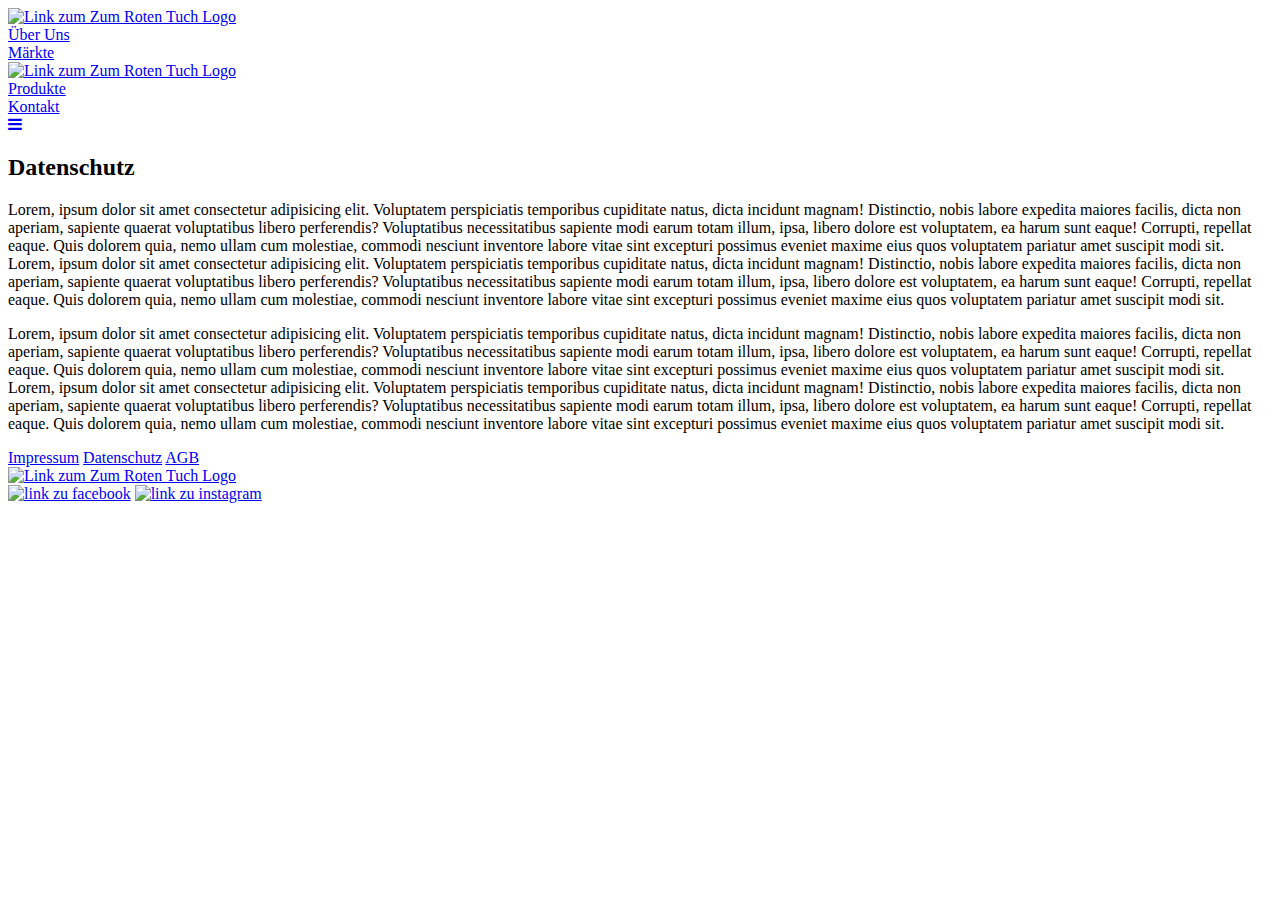
==== Datenschutz.html @ be4b6ef4 "add Datenschutz." ====
<!DOCTYPE html>
<html lang="en">

<head>
  <meta charset="UTF-8">
  <meta name="viewport" content="width=device-width, initial-scale=1.0">
  <title>Datenschutz</title>
  <link rel="stylesheet" href="css/style.css">
</head>

<body>

<!-- nav =============================================== -->
 <!-- Load an icon library to show a hamburger menu (bars) on small screens -->
 <link rel="stylesheet" href="https://cdnjs.cloudflare.com/ajax/libs/font-awesome/4.7.0/css/font-awesome.min.css">

 <!-- Top Navigation Menu -->
 <div class="topnav">
   <a href="index.html" class="active"><img class="imgnav" src="img/zrtLogo.png" alt="Link zum Zum Roten Tuch Logo" title="Zum Roten Tuch Logo"></a>
   <!-- Navigation links (hidden by default) -->
   <div id="myLinks" class="myLink">
     <div class="navBox1"><a alt="Link zur Über Uns Seite" title="Über Uns" href="ueberUns.html">Über Uns</a></div>
     <div class="navBox2"><a alt="Link zur Märkte Seite" title="Märkte" href="Maerkte.html">Märkte</a></div>
     <div class="navBox3"><a href="index.html"><img src="img/zrtLogo.png" alt="Link zum Zum Roten Tuch Logo" title="Zum Roten Tuch Logo"></a></div>
     <div class="navBox4"><a alt="Link zur Produkte Seite" title="Produkte" href="Produkte.html">Produkte</a></div>
     <div class="navBox5"><a alt="Link zur Kontakt Seite" title="Kontakt" href="Kontakt.html">Kontakt</a></div>
   </div>
   <!-- "Hamburger menu" / "Bar icon" to toggle the navigation links -->
   <a href="javascript:void(0);" class="icon" onclick="myFunction()">
     <i class="fa fa-bars"></i>
   </a>
 </div> 
<!-- nav =============================================== -->



  <main>

    <section>
      <!-- container__Datenschutz_Impressum =============================================== -->
      <div class="container__Datenschutz_Impressum">
        <div class="box1__Datenschutz_Impressum">
          <h2>Datenschutz</h2>
          <p>Lorem, ipsum dolor sit amet consectetur adipisicing elit. Voluptatem perspiciatis temporibus cupiditate
            natus, dicta incidunt magnam! Distinctio, nobis labore expedita maiores facilis, dicta non aperiam, sapiente
            quaerat voluptatibus libero perferendis? Voluptatibus necessitatibus sapiente modi earum totam illum, ipsa,
            libero dolore est voluptatem, ea harum sunt eaque! Corrupti, repellat eaque. Quis dolorem quia, nemo ullam
            cum molestiae, commodi nesciunt inventore labore vitae sint excepturi possimus eveniet maxime eius quos
            voluptatem pariatur amet suscipit modi sit.
            Lorem, ipsum dolor sit amet consectetur adipisicing elit. Voluptatem perspiciatis temporibus cupiditate
            natus, dicta incidunt magnam! Distinctio, nobis labore expedita maiores facilis, dicta non aperiam, sapiente
            quaerat voluptatibus libero perferendis? Voluptatibus necessitatibus sapiente modi earum totam illum, ipsa,
            libero dolore est voluptatem, ea harum sunt eaque! Corrupti, repellat eaque. Quis dolorem quia, nemo ullam
            cum molestiae, commodi nesciunt inventore labore vitae sint excepturi possimus eveniet maxime eius quos
            voluptatem pariatur amet suscipit modi sit.
          </p>
        </div>
        <div class="box2__Datenschutz_Impressum">
          <p>Lorem, ipsum dolor sit amet consectetur adipisicing elit. Voluptatem perspiciatis temporibus cupiditate
            natus, dicta incidunt magnam! Distinctio, nobis labore expedita maiores facilis, dicta non aperiam, sapiente
            quaerat voluptatibus libero perferendis? Voluptatibus necessitatibus sapiente modi earum totam illum, ipsa,
            libero dolore est voluptatem, ea harum sunt eaque! Corrupti, repellat eaque. Quis dolorem quia, nemo ullam
            cum molestiae, commodi nesciunt inventore labore vitae sint excepturi possimus eveniet maxime eius quos
            voluptatem pariatur amet suscipit modi sit.
            Lorem, ipsum dolor sit amet consectetur adipisicing elit. Voluptatem perspiciatis temporibus cupiditate
            natus, dicta incidunt magnam! Distinctio, nobis labore expedita maiores facilis, dicta non aperiam, sapiente
            quaerat voluptatibus libero perferendis? Voluptatibus necessitatibus sapiente modi earum totam illum, ipsa,
            libero dolore est voluptatem, ea harum sunt eaque! Corrupti, repellat eaque. Quis dolorem quia, nemo ullam
            cum molestiae, commodi nesciunt inventore labore vitae sint excepturi possimus eveniet maxime eius quos
            voluptatem pariatur amet suscipit modi sit.
          </p>
        </div>
      </div>
      <!-- container__Datenschutz_Impressum =============================================== -->
    </section>

  </main>


<!-- footer__typ1 =============================================== -->
<div class="footerTop"></div>
<footer>
        <div class="footer_container">
            <div class="footer__box1">
                <a href="Impressum.html" alt="link zum Impressum" title="Impressum">Impressum</a>
                <a href="Datenschutz.html" alt="link zum Datenschutz" title="Datenschutz">Datenschutz</a>
                <a href="#" alt="link zur PDF der AGB" title="AGB">AGB</a>
            </div>
            <div class="footer__box2">
                <a href="index.html"><img src="img/zrtLogo.png" alt="Link zum Zum Roten Tuch Logo" title="Zum Roten Tuch Logo"></a>
            </div>
            <div class="footer__box3">
                <a href="https://www.facebook.com/zumrotentuch/"><img src="img/Facebook_Logo.png" alt="link zu facebook" title="facebook_logo"></a>
                <a href="https://www.instagram.com/rotes.tuch/"><img src="img/Instagram_Logo.png" alt="link zu instagram" title="instagram_logo"></a>
            </div>
        </div>
</footer>
<!-- footer__typ1 =============================================== -->
  

<script>/* Toggle between showing and hiding the navigation menu links when the user clicks on the hamburger menu / bar icon */
  function myFunction() {
  var x = document.getElementById("myLinks");
  x.classList.toggle("show");
}
  </script>
</body>

</html>
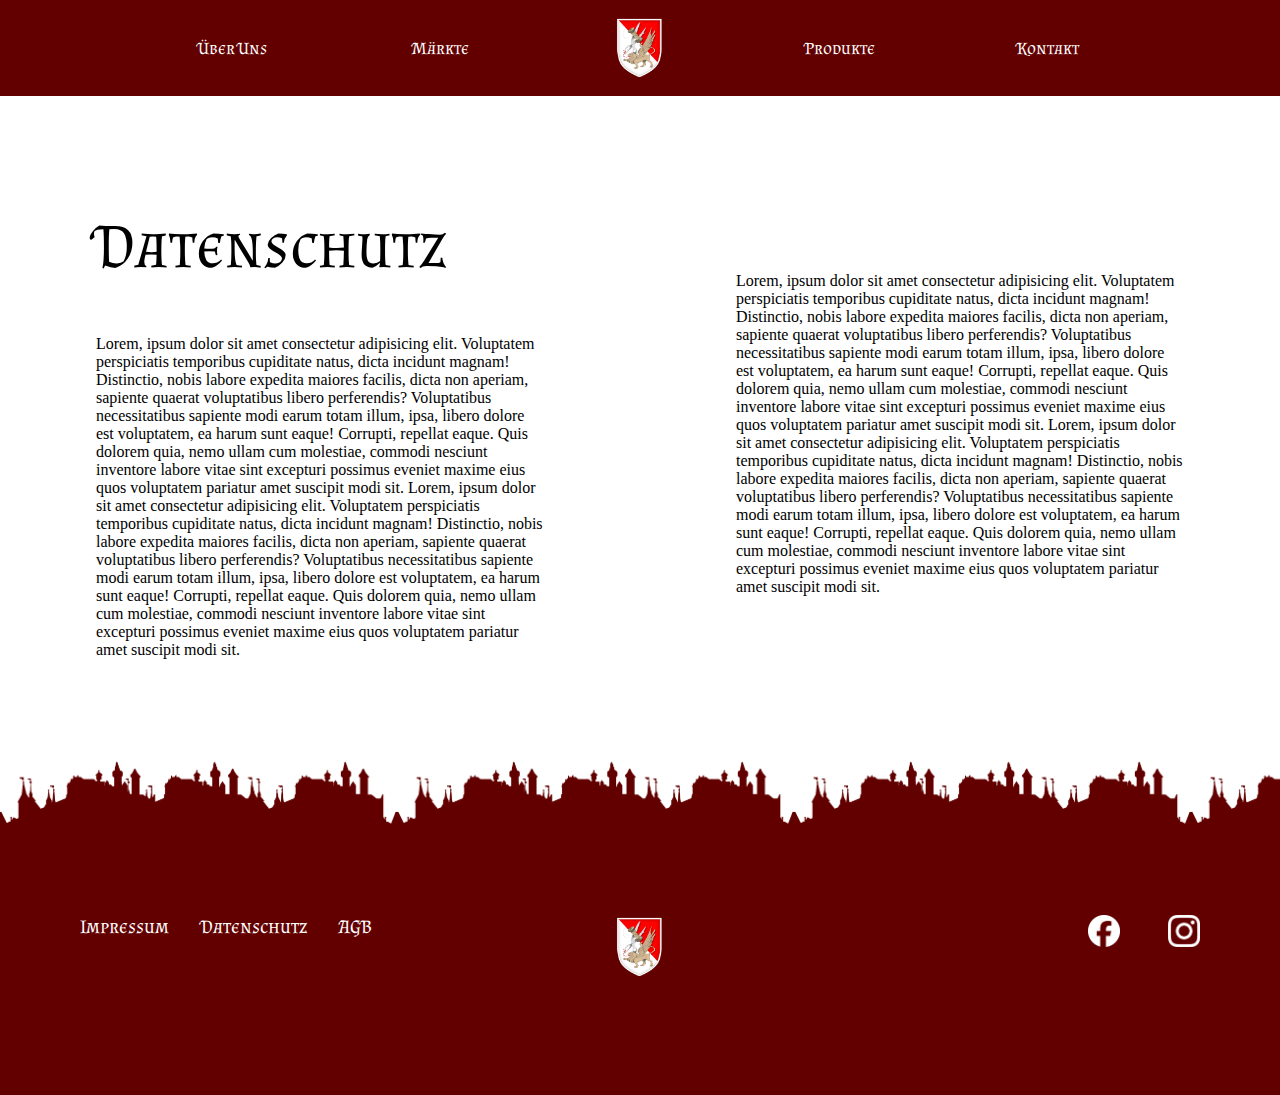
==== commit 34bba1f3: "updatet datenschutz." ====
--- a/Datenschutz.html
+++ b/Datenschutz.html
@@ -5,6 +5,7 @@
   <meta charset="UTF-8">
   <meta name="viewport" content="width=device-width, initial-scale=1.0">
   <title>Datenschutz</title>
+  <link rel="icon" type="image/x-icon" href="/img/favicon.png">
   <link rel="stylesheet" href="css/style.css">
 </head>
 
--- a/css/style.css
+++ b/css/style.css
@@ -0,0 +1,12 @@
+/* ===============================================
+
+style.css
+zentrales Stylesheet zum Importieren der module
+wird in den HTML-dateien per <link> eingebunden
+
+=============================================== */
+
+@import url(basis.css);
+@import url(seitenLayout.css);
+@import url(navigation.css);
+@import url(content.css);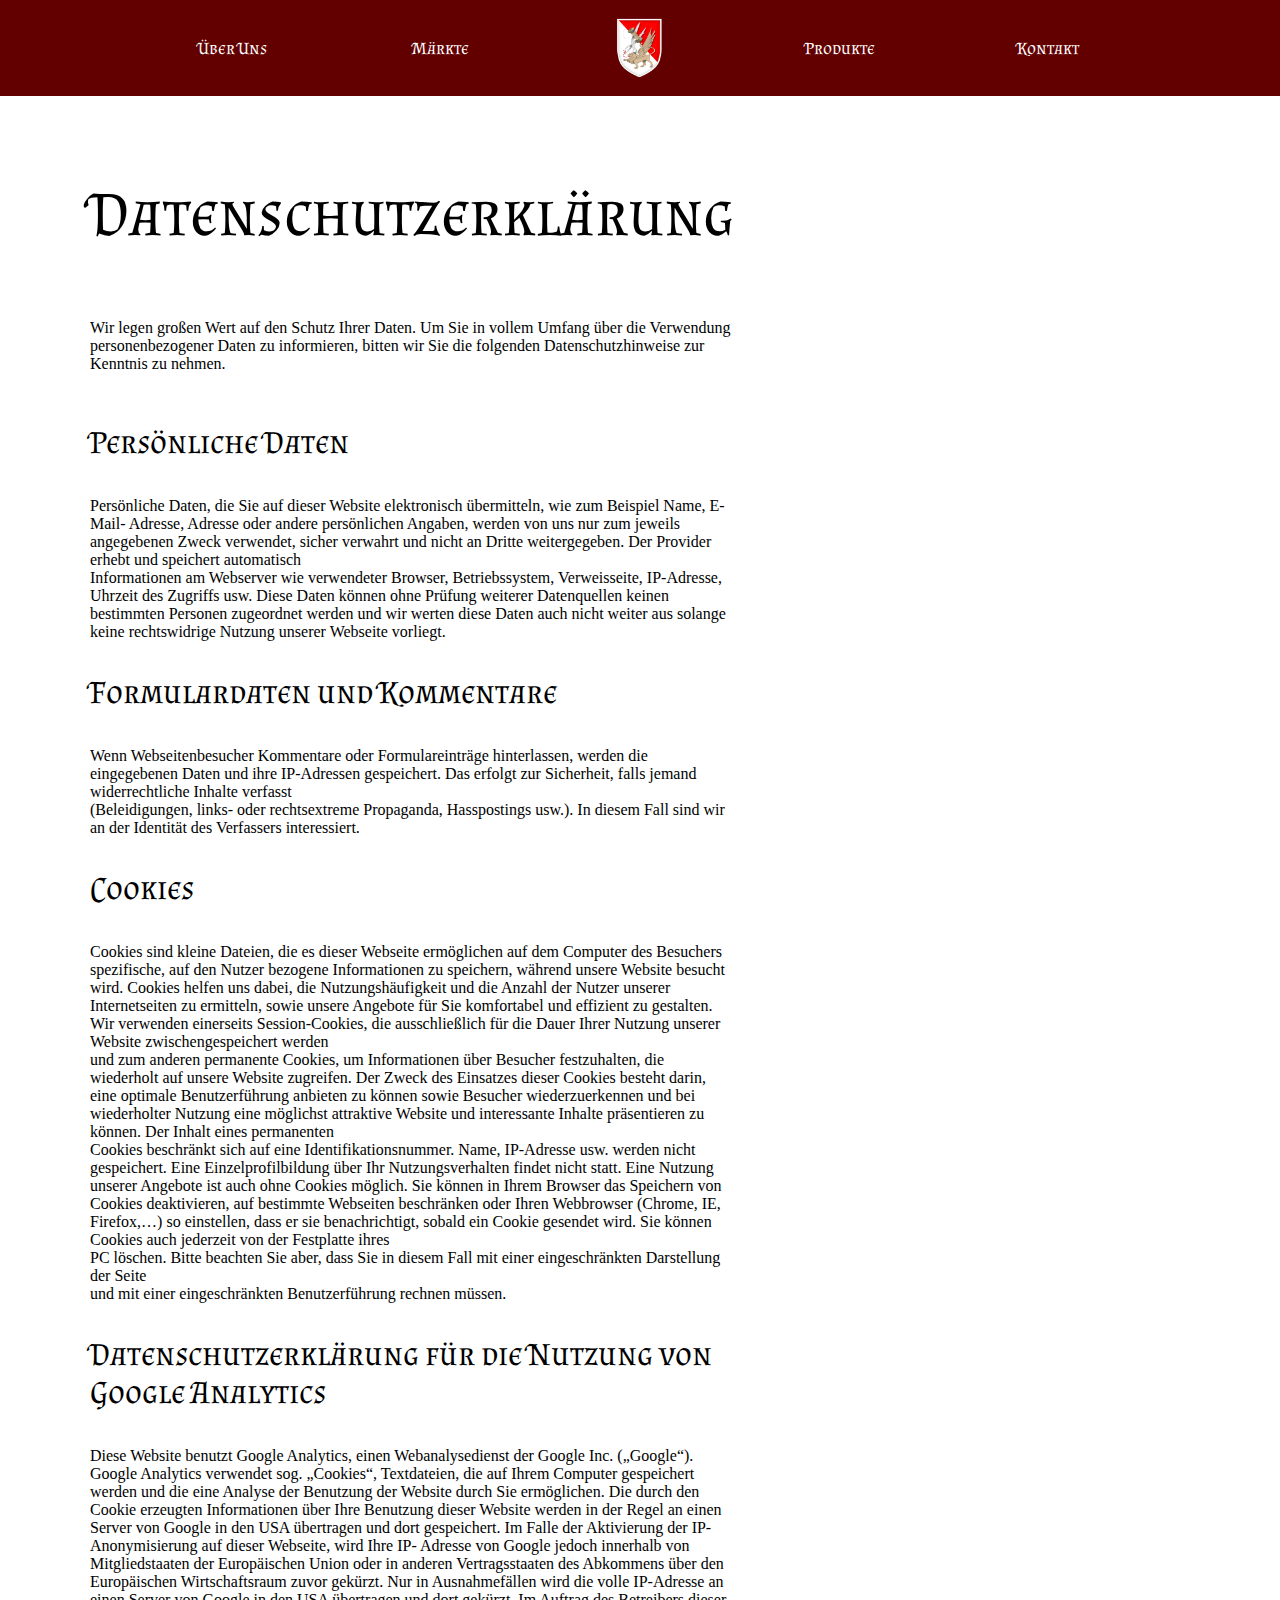
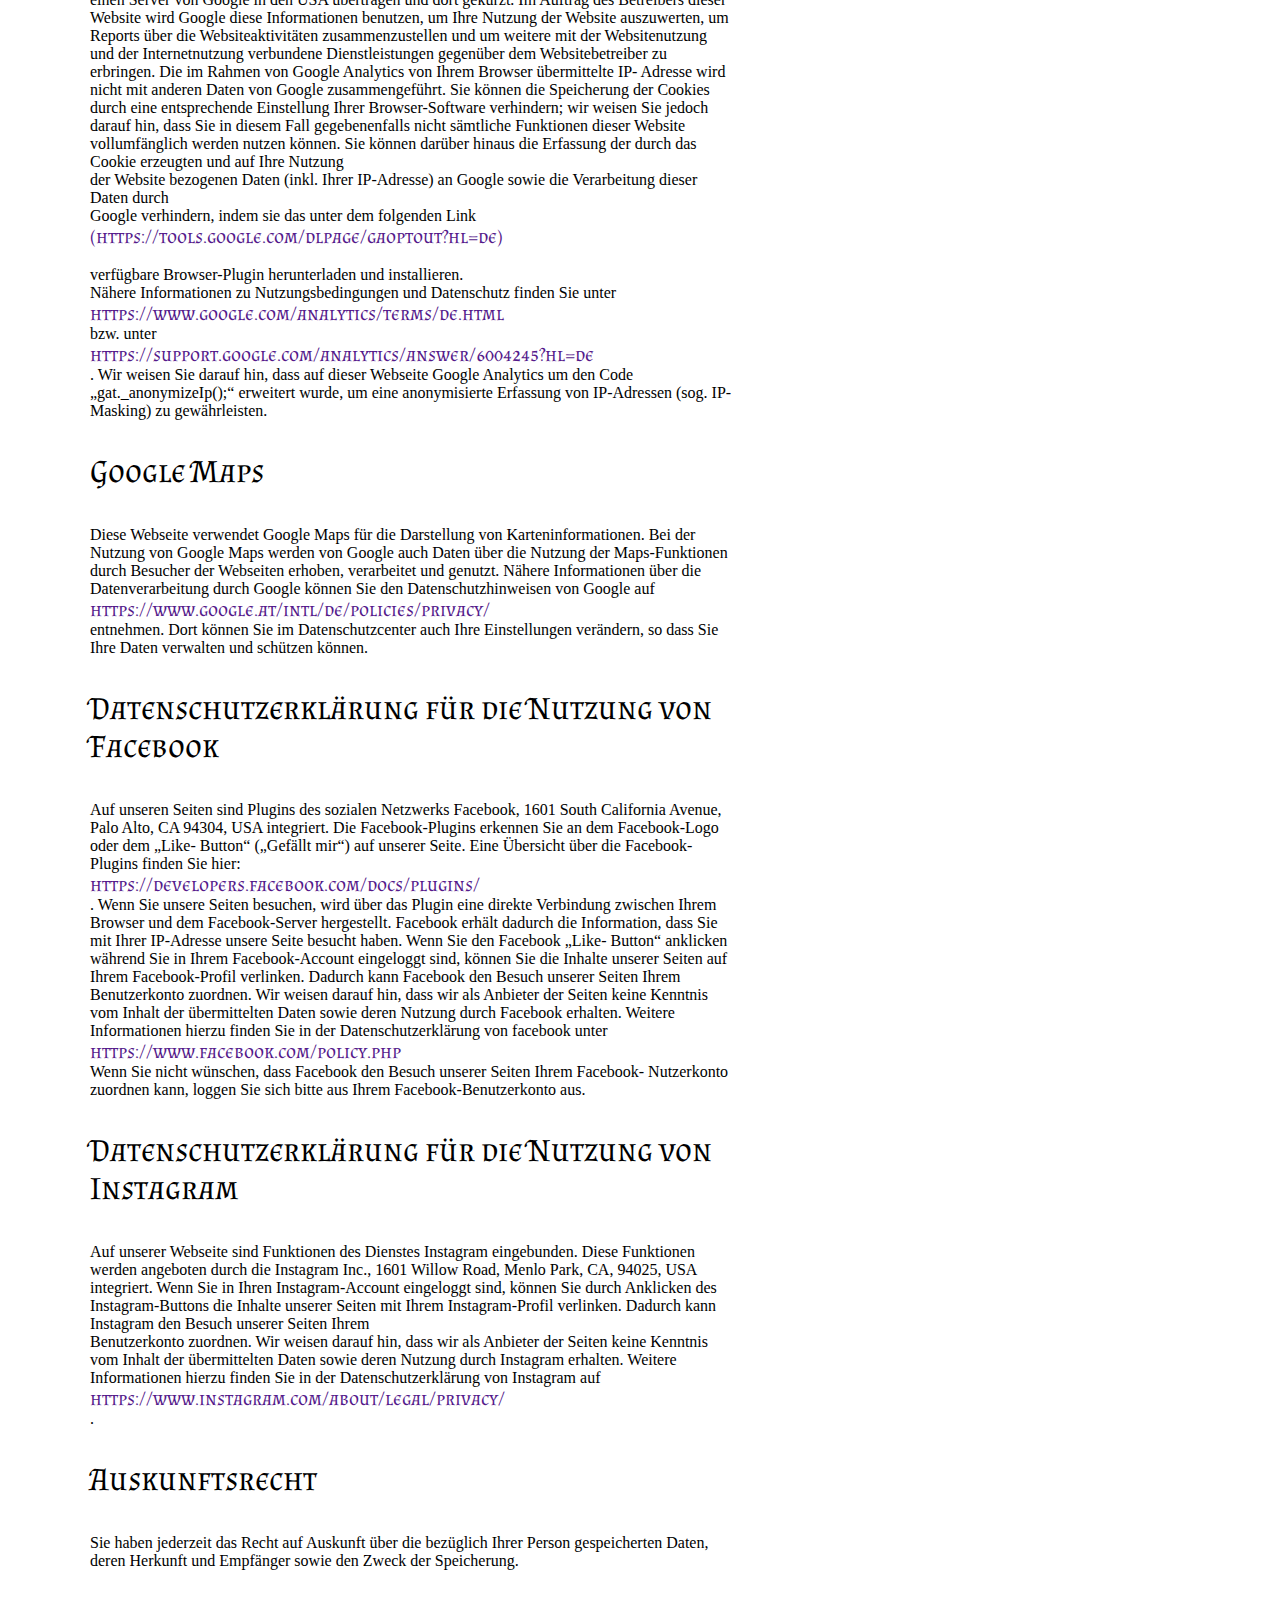
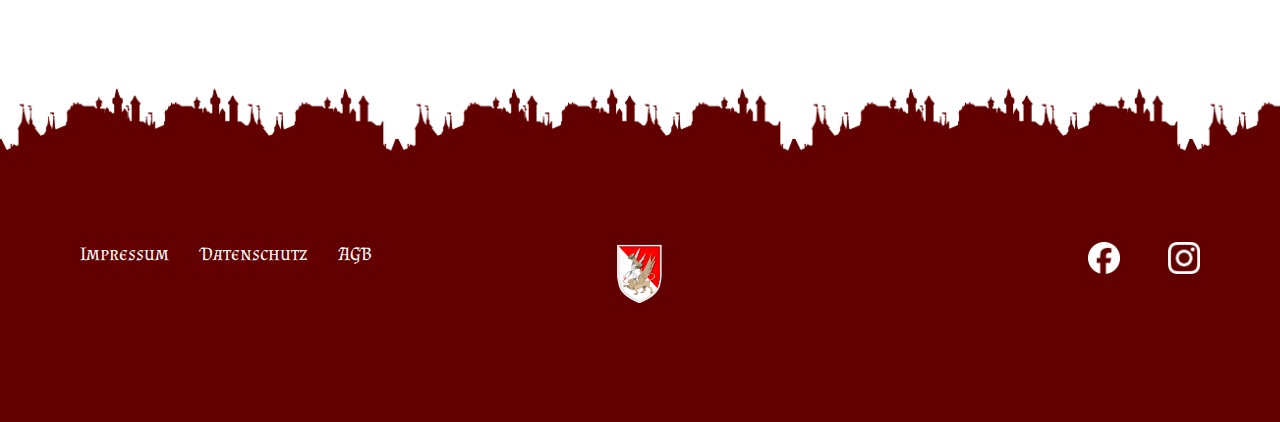
==== commit 92f40b16: "Fertig Datenschutz/Impressum." ====
--- a/Datenschutz.html
+++ b/Datenschutz.html
@@ -11,99 +11,249 @@
 
 <body>
 
-<!-- nav =============================================== -->
- <!-- Load an icon library to show a hamburger menu (bars) on small screens -->
- <link rel="stylesheet" href="https://cdnjs.cloudflare.com/ajax/libs/font-awesome/4.7.0/css/font-awesome.min.css">
-
- <!-- Top Navigation Menu -->
- <div class="topnav">
-   <a href="index.html" class="active"><img class="imgnav" src="img/zrtLogo.png" alt="Link zum Zum Roten Tuch Logo" title="Zum Roten Tuch Logo"></a>
-   <!-- Navigation links (hidden by default) -->
-   <div id="myLinks" class="myLink">
-     <div class="navBox1"><a alt="Link zur Über Uns Seite" title="Über Uns" href="ueberUns.html">Über Uns</a></div>
-     <div class="navBox2"><a alt="Link zur Märkte Seite" title="Märkte" href="Maerkte.html">Märkte</a></div>
-     <div class="navBox3"><a href="index.html"><img src="img/zrtLogo.png" alt="Link zum Zum Roten Tuch Logo" title="Zum Roten Tuch Logo"></a></div>
-     <div class="navBox4"><a alt="Link zur Produkte Seite" title="Produkte" href="Produkte.html">Produkte</a></div>
-     <div class="navBox5"><a alt="Link zur Kontakt Seite" title="Kontakt" href="Kontakt.html">Kontakt</a></div>
-   </div>
-   <!-- "Hamburger menu" / "Bar icon" to toggle the navigation links -->
-   <a href="javascript:void(0);" class="icon" onclick="myFunction()">
-     <i class="fa fa-bars"></i>
-   </a>
- </div> 
-<!-- nav =============================================== -->
+  <!-- nav =============================================== -->
+  <!-- Load an icon library to show a hamburger menu (bars) on small screens -->
+  <link rel="stylesheet" href="https://cdnjs.cloudflare.com/ajax/libs/font-awesome/4.7.0/css/font-awesome.min.css">
+
+  <!-- Top Navigation Menu -->
+  <div class="topnav">
+    <a href="index.html" class="active"><img class="imgnav" src="img/zrtLogo.png" alt="Link zum Zum Roten Tuch Logo"
+        title="Zum Roten Tuch Logo"></a>
+    <!-- Navigation links (hidden by default) -->
+    <div id="myLinks" class="myLink">
+      <div class="navBox1"><a alt="Link zur Über Uns Seite" title="Über Uns" href="ueberUns.html">Über Uns</a></div>
+      <div class="navBox2"><a alt="Link zur Märkte Seite" title="Märkte" href="Maerkte.html">Märkte</a></div>
+      <div class="navBox3"><a href="index.html"><img src="img/zrtLogo.png" alt="Link zum Zum Roten Tuch Logo"
+            title="Zum Roten Tuch Logo"></a></div>
+      <div class="navBox4"><a alt="Link zur Produkte Seite" title="Produkte" href="Produkte.html">Produkte</a></div>
+      <div class="navBox5"><a alt="Link zur Kontakt Seite" title="Kontakt" href="Kontakt.html">Kontakt</a></div>
+    </div>
+    <!-- "Hamburger menu" / "Bar icon" to toggle the navigation links -->
+    <a href="javascript:void(0);" class="icon" onclick="myFunction()">
+      <i class="fa fa-bars"></i>
+    </a>
+  </div>
+  <!-- nav =============================================== -->
 
 
 
   <main>
 
     <section>
-      <!-- container__Datenschutz_Impressum =============================================== -->
-      <div class="container__Datenschutz_Impressum">
-        <div class="box1__Datenschutz_Impressum">
-          <h2>Datenschutz</h2>
-          <p>Lorem, ipsum dolor sit amet consectetur adipisicing elit. Voluptatem perspiciatis temporibus cupiditate
-            natus, dicta incidunt magnam! Distinctio, nobis labore expedita maiores facilis, dicta non aperiam, sapiente
-            quaerat voluptatibus libero perferendis? Voluptatibus necessitatibus sapiente modi earum totam illum, ipsa,
-            libero dolore est voluptatem, ea harum sunt eaque! Corrupti, repellat eaque. Quis dolorem quia, nemo ullam
-            cum molestiae, commodi nesciunt inventore labore vitae sint excepturi possimus eveniet maxime eius quos
-            voluptatem pariatur amet suscipit modi sit.
-            Lorem, ipsum dolor sit amet consectetur adipisicing elit. Voluptatem perspiciatis temporibus cupiditate
-            natus, dicta incidunt magnam! Distinctio, nobis labore expedita maiores facilis, dicta non aperiam, sapiente
-            quaerat voluptatibus libero perferendis? Voluptatibus necessitatibus sapiente modi earum totam illum, ipsa,
-            libero dolore est voluptatem, ea harum sunt eaque! Corrupti, repellat eaque. Quis dolorem quia, nemo ullam
-            cum molestiae, commodi nesciunt inventore labore vitae sint excepturi possimus eveniet maxime eius quos
-            voluptatem pariatur amet suscipit modi sit.
-          </p>
+      <div class="max__width">
+        <div class="max">
+          <!-- container__Datenschutz_Impressum =============================================== -->
+          <div class="container__Datenschutz">
+            <div class="box1__Datenschutz">
+              <p>
+              <h1>Datenschutzerklärung</h1><br>
+
+              <br>
+
+              Wir legen großen Wert auf den Schutz Ihrer Daten. Um Sie in vollem Umfang über die Verwendung <br>
+              personenbezogener Daten zu informieren, bitten wir Sie die folgenden Datenschutzhinweise zur Kenntnis zu
+              nehmen. <br>
+
+              <br>
+
+              <h2>Persönliche Daten</h2><br>
+              <br>
+
+              Persönliche Daten, die Sie auf dieser Website elektronisch übermitteln, wie zum Beispiel Name, E-Mail-
+              Adresse, Adresse oder andere persönlichen Angaben, werden von uns nur zum jeweils angegebenen Zweck
+              verwendet, sicher verwahrt und nicht an Dritte weitergegeben. Der Provider erhebt und speichert
+              automatisch
+              <br>
+              Informationen am Webserver wie verwendeter Browser, Betriebssystem, Verweisseite, IP-Adresse, Uhrzeit des
+              Zugriffs usw. Diese Daten können ohne Prüfung weiterer Datenquellen keinen bestimmten Personen
+              zugeordnet werden und wir werten diese Daten auch nicht weiter aus solange keine rechtswidrige Nutzung
+              unserer Webseite vorliegt.
+
+              <br>
+
+              <h2>Formulardaten und Kommentare</h2><br>
+              <br>
+
+              Wenn Webseitenbesucher Kommentare oder Formulareinträge hinterlassen, werden die eingegebenen Daten
+              und ihre IP-Adressen gespeichert. Das erfolgt zur Sicherheit, falls jemand widerrechtliche Inhalte
+              verfasst
+              <br>
+              (Beleidigungen, links- oder rechtsextreme Propaganda, Hasspostings usw.). In diesem Fall sind wir an der
+              Identität des Verfassers interessiert.
+
+
+
+              <br>
+
+              <h2>Cookies</h2><br>
+              <br>
+
+              Cookies sind kleine Dateien, die es dieser Webseite ermöglichen auf dem Computer des Besuchers
+              spezifische, auf den Nutzer bezogene Informationen zu speichern, während unsere Website besucht wird.
+              Cookies helfen uns dabei, die Nutzungshäufigkeit und die Anzahl der Nutzer unserer Internetseiten zu
+              ermitteln, sowie unsere Angebote für Sie komfortabel und effizient zu gestalten. Wir verwenden einerseits
+              Session-Cookies, die ausschließlich für die Dauer Ihrer Nutzung unserer Website zwischengespeichert werden
+              <br>
+              und zum anderen permanente Cookies, um Informationen über Besucher festzuhalten, die wiederholt auf
+              unsere Website zugreifen. Der Zweck des Einsatzes dieser Cookies besteht darin, eine optimale
+              Benutzerführung anbieten zu können sowie Besucher wiederzuerkennen und bei wiederholter Nutzung eine
+              möglichst attraktive Website und interessante Inhalte präsentieren zu können. Der Inhalt eines permanenten
+              <br>
+              Cookies beschränkt sich auf eine Identifikationsnummer. Name, IP-Adresse usw. werden nicht gespeichert.
+              Eine Einzelprofilbildung über Ihr Nutzungsverhalten findet nicht statt. Eine Nutzung unserer Angebote ist
+              auch ohne Cookies möglich. Sie können in Ihrem Browser das Speichern von Cookies deaktivieren, auf
+              bestimmte Webseiten beschränken oder Ihren Webbrowser (Chrome, IE, Firefox,…) so einstellen, dass er sie
+              benachrichtigt, sobald ein Cookie gesendet wird. Sie können Cookies auch jederzeit von der Festplatte
+              ihres
+              <br>
+              PC löschen. Bitte beachten Sie aber, dass Sie in diesem Fall mit einer eingeschränkten Darstellung der
+              Seite
+              <br>
+              und mit einer eingeschränkten Benutzerführung rechnen müssen.
+
+              <br>
+
+
+              <h2>Datenschutzerklärung für die Nutzung von Google Analytics</h2><br>
+
+              <br>
+
+              Diese Website benutzt Google Analytics, einen Webanalysedienst der Google Inc. („Google“). Google
+              Analytics verwendet sog. „Cookies“, Textdateien, die auf Ihrem Computer gespeichert werden und die eine
+              Analyse der Benutzung der Website durch Sie ermöglichen. Die durch den Cookie erzeugten Informationen
+              über Ihre Benutzung dieser Website werden in der Regel an einen Server von Google in den USA übertragen
+              und dort gespeichert. Im Falle der Aktivierung der IP-Anonymisierung auf dieser Webseite, wird Ihre IP-
+              Adresse von Google jedoch innerhalb von Mitgliedstaaten der Europäischen Union oder in anderen
+              Vertragsstaaten des Abkommens über den Europäischen Wirtschaftsraum zuvor gekürzt. Nur in
+              Ausnahmefällen wird die volle IP-Adresse an einen Server von Google in den USA übertragen und dort
+              gekürzt. Im Auftrag des Betreibers dieser Website wird Google diese Informationen benutzen, um Ihre
+              Nutzung der Website auszuwerten, um Reports über die Websiteaktivitäten zusammenzustellen und um
+              weitere mit der Websitenutzung und der Internetnutzung verbundene Dienstleistungen gegenüber dem
+              Websitebetreiber zu erbringen. Die im Rahmen von Google Analytics von Ihrem Browser übermittelte IP-
+              Adresse wird nicht mit anderen Daten von Google zusammengeführt. Sie können die Speicherung der Cookies
+              durch eine entsprechende Einstellung Ihrer Browser-Software verhindern; wir weisen Sie jedoch darauf hin,
+              dass Sie in diesem Fall gegebenenfalls nicht sämtliche Funktionen dieser Website vollumfänglich werden
+              nutzen können. Sie können darüber hinaus die Erfassung der durch das Cookie erzeugten und auf Ihre Nutzung
+              <br>
+              der Website bezogenen Daten (inkl. Ihrer IP-Adresse) an Google sowie die Verarbeitung dieser Daten durch
+              <br>
+              Google verhindern, indem sie das unter dem folgenden Link <a
+                href="">(https://tools.google.com/dlpage/gaoptout?hl=de)</a>
+              <br>
+              verfügbare Browser-Plugin herunterladen und installieren.
+              <br>
+
+              Nähere Informationen zu Nutzungsbedingungen und Datenschutz finden Sie unter
+              <a href="">https://www.google.com/analytics/terms/de.html</a> bzw. unter
+              <a href="">https://support.google.com/analytics/answer/6004245?hl=de</a>. Wir weisen Sie darauf hin, dass
+              auf dieser
+              Webseite Google Analytics um den Code „gat._anonymizeIp();“ erweitert wurde, um eine anonymisierte
+              Erfassung von IP-Adressen (sog. IP-Masking) zu gewährleisten.
+              <br>
+
+
+              <h2>Google Maps</h2><br>
+              <br>
+
+              Diese Webseite verwendet Google Maps für die Darstellung von Karteninformationen. Bei der Nutzung von
+              Google Maps werden von Google auch Daten über die Nutzung der Maps-Funktionen durch Besucher der
+              Webseiten erhoben, verarbeitet und genutzt. Nähere Informationen über die Datenverarbeitung durch Google
+              können Sie den Datenschutzhinweisen von Google auf
+              <a href="">https://www.google.at/intl/de/policies/privacy/</a> entnehmen. Dort können Sie im
+              Datenschutzcenter auch Ihre
+              Einstellungen verändern, so dass Sie Ihre Daten verwalten und schützen können.
+              <br>
+
+              <h2>Datenschutzerklärung für die Nutzung von Facebook</h2><br>
+              <br>
+
+              Auf unseren Seiten sind Plugins des sozialen Netzwerks Facebook, 1601 South California Avenue, Palo Alto,
+              CA 94304, USA integriert. Die Facebook-Plugins erkennen Sie an dem Facebook-Logo oder dem „Like-
+              Button“ („Gefällt mir“) auf unserer Seite. Eine Übersicht über die Facebook-Plugins finden Sie hier:
+              <a href="">https://developers.facebook.com/docs/plugins/</a>. Wenn Sie unsere Seiten besuchen, wird über
+              das Plugin eine
+              direkte Verbindung zwischen Ihrem Browser und dem Facebook-Server hergestellt. Facebook erhält dadurch
+              die Information, dass Sie mit Ihrer IP-Adresse unsere Seite besucht haben. Wenn Sie den Facebook „Like-
+              Button“ anklicken während Sie in Ihrem Facebook-Account eingeloggt sind, können Sie die Inhalte unserer
+              Seiten auf Ihrem Facebook-Profil verlinken. Dadurch kann Facebook den Besuch unserer Seiten Ihrem
+              Benutzerkonto zuordnen. Wir weisen darauf hin, dass wir als Anbieter der Seiten keine Kenntnis vom Inhalt
+              der übermittelten Daten sowie deren Nutzung durch Facebook erhalten. Weitere Informationen hierzu finden
+              Sie in der Datenschutzerklärung von facebook unter <a href="">https://www.facebook.com/policy.php</a> Wenn
+              Sie nicht
+              wünschen, dass Facebook den Besuch unserer Seiten Ihrem Facebook- Nutzerkonto zuordnen kann, loggen Sie
+              sich bitte aus Ihrem Facebook-Benutzerkonto aus.
+
+              <br>
+
+              <h2>Datenschutzerklärung für die Nutzung von Instagram</h2><br>
+
+              <br>
+
+              Auf unserer Webseite sind Funktionen des Dienstes Instagram eingebunden. Diese Funktionen werden
+              angeboten durch die Instagram Inc., 1601 Willow Road, Menlo Park, CA, 94025, USA integriert. Wenn Sie in
+              Ihren Instagram-Account eingeloggt sind, können Sie durch Anklicken des Instagram-Buttons die Inhalte
+              unserer Seiten mit Ihrem Instagram-Profil verlinken. Dadurch kann Instagram den Besuch unserer Seiten
+              Ihrem
+              <br>
+              Benutzerkonto zuordnen. Wir weisen darauf hin, dass wir als Anbieter der Seiten keine Kenntnis vom Inhalt
+              der übermittelten Daten sowie deren Nutzung durch Instagram erhalten. Weitere Informationen hierzu finden
+              Sie in der Datenschutzerklärung von Instagram auf <a
+                href="">https://www.instagram.com/about/legal/privacy/</a>.
+
+              <br>
+
+              <h2>Auskunftsrecht</h2><br>
+              <br>
+
+
+              Sie haben jederzeit das Recht auf Auskunft über die bezüglich Ihrer Person gespeicherten Daten, deren
+              Herkunft und Empfänger sowie den Zweck der Speicherung.
+
+
+
+              </p>
+            </div>
+            <div class="box2__Datenschutz_">
+              <p></p>
+            </div>
+          </div>
+          <!-- container__Datenschutz =============================================== -->
         </div>
-        <div class="box2__Datenschutz_Impressum">
-          <p>Lorem, ipsum dolor sit amet consectetur adipisicing elit. Voluptatem perspiciatis temporibus cupiditate
-            natus, dicta incidunt magnam! Distinctio, nobis labore expedita maiores facilis, dicta non aperiam, sapiente
-            quaerat voluptatibus libero perferendis? Voluptatibus necessitatibus sapiente modi earum totam illum, ipsa,
-            libero dolore est voluptatem, ea harum sunt eaque! Corrupti, repellat eaque. Quis dolorem quia, nemo ullam
-            cum molestiae, commodi nesciunt inventore labore vitae sint excepturi possimus eveniet maxime eius quos
-            voluptatem pariatur amet suscipit modi sit.
-            Lorem, ipsum dolor sit amet consectetur adipisicing elit. Voluptatem perspiciatis temporibus cupiditate
-            natus, dicta incidunt magnam! Distinctio, nobis labore expedita maiores facilis, dicta non aperiam, sapiente
-            quaerat voluptatibus libero perferendis? Voluptatibus necessitatibus sapiente modi earum totam illum, ipsa,
-            libero dolore est voluptatem, ea harum sunt eaque! Corrupti, repellat eaque. Quis dolorem quia, nemo ullam
-            cum molestiae, commodi nesciunt inventore labore vitae sint excepturi possimus eveniet maxime eius quos
-            voluptatem pariatur amet suscipit modi sit.
-          </p>
-        </div>
-      </div>
-      <!-- container__Datenschutz_Impressum =============================================== -->
+      </div>
     </section>
 
   </main>
 
 
-<!-- footer__typ1 =============================================== -->
-<div class="footerTop"></div>
-<footer>
-        <div class="footer_container">
-            <div class="footer__box1">
-                <a href="Impressum.html" alt="link zum Impressum" title="Impressum">Impressum</a>
-                <a href="Datenschutz.html" alt="link zum Datenschutz" title="Datenschutz">Datenschutz</a>
-                <a href="#" alt="link zur PDF der AGB" title="AGB">AGB</a>
-            </div>
-            <div class="footer__box2">
-                <a href="index.html"><img src="img/zrtLogo.png" alt="Link zum Zum Roten Tuch Logo" title="Zum Roten Tuch Logo"></a>
-            </div>
-            <div class="footer__box3">
-                <a href="https://www.facebook.com/zumrotentuch/"><img src="img/Facebook_Logo.png" alt="link zu facebook" title="facebook_logo"></a>
-                <a href="https://www.instagram.com/rotes.tuch/"><img src="img/Instagram_Logo.png" alt="link zu instagram" title="instagram_logo"></a>
-            </div>
-        </div>
-</footer>
-<!-- footer__typ1 =============================================== -->
-  
-
-<script>/* Toggle between showing and hiding the navigation menu links when the user clicks on the hamburger menu / bar icon */
-  function myFunction() {
-  var x = document.getElementById("myLinks");
-  x.classList.toggle("show");
-}
+  <!-- footer__typ1 =============================================== -->
+  <div class="footerTop"></div>
+  <footer>
+    <div class="footer_container">
+      <div class="footer__box1">
+        <a href="Impressum.html" alt="link zum Impressum" title="Impressum">Impressum</a>
+        <a href="Datenschutz.html" alt="link zum Datenschutz" title="Datenschutz">Datenschutz</a>
+        <a href="#" alt="link zur PDF der AGB" title="AGB">AGB</a>
+      </div>
+      <div class="footer__box2">
+        <a href="index.html"><img src="img/zrtLogo.png" alt="Link zum Zum Roten Tuch Logo"
+            title="Zum Roten Tuch Logo"></a>
+      </div>
+      <div class="footer__box3">
+        <a href="https://www.facebook.com/zumrotentuch/"><img src="img/Facebook_Logo.png" alt="link zu facebook"
+            title="facebook_logo"></a>
+        <a href="https://www.instagram.com/rotes.tuch/"><img src="img/Instagram_Logo.png" alt="link zu instagram"
+            title="instagram_logo"></a>
+      </div>
+    </div>
+  </footer>
+  <!-- footer__typ1 =============================================== -->
+
+
+  <script>/* Toggle between showing and hiding the navigation menu links when the user clicks on the hamburger menu / bar icon */
+    function myFunction() {
+      var x = document.getElementById("myLinks");
+      x.classList.toggle("show");
+    }
   </script>
 </body>
 
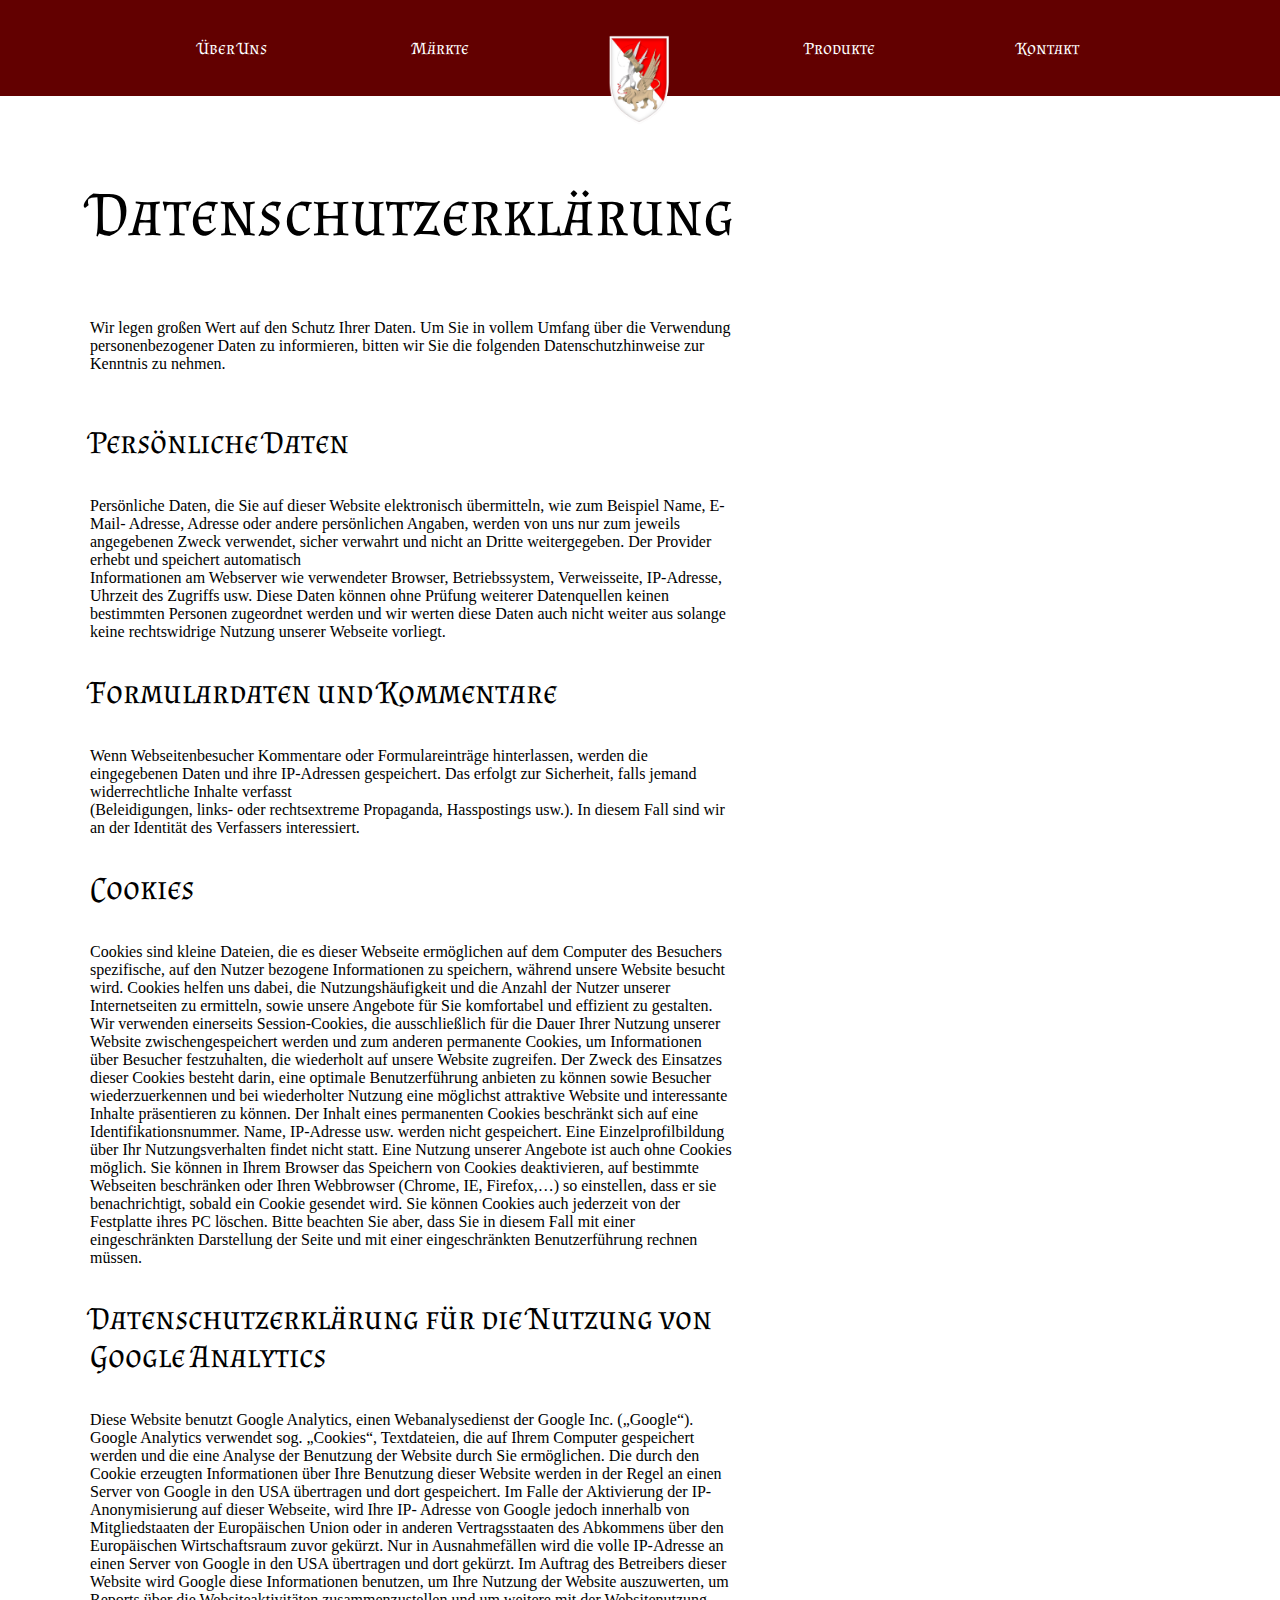
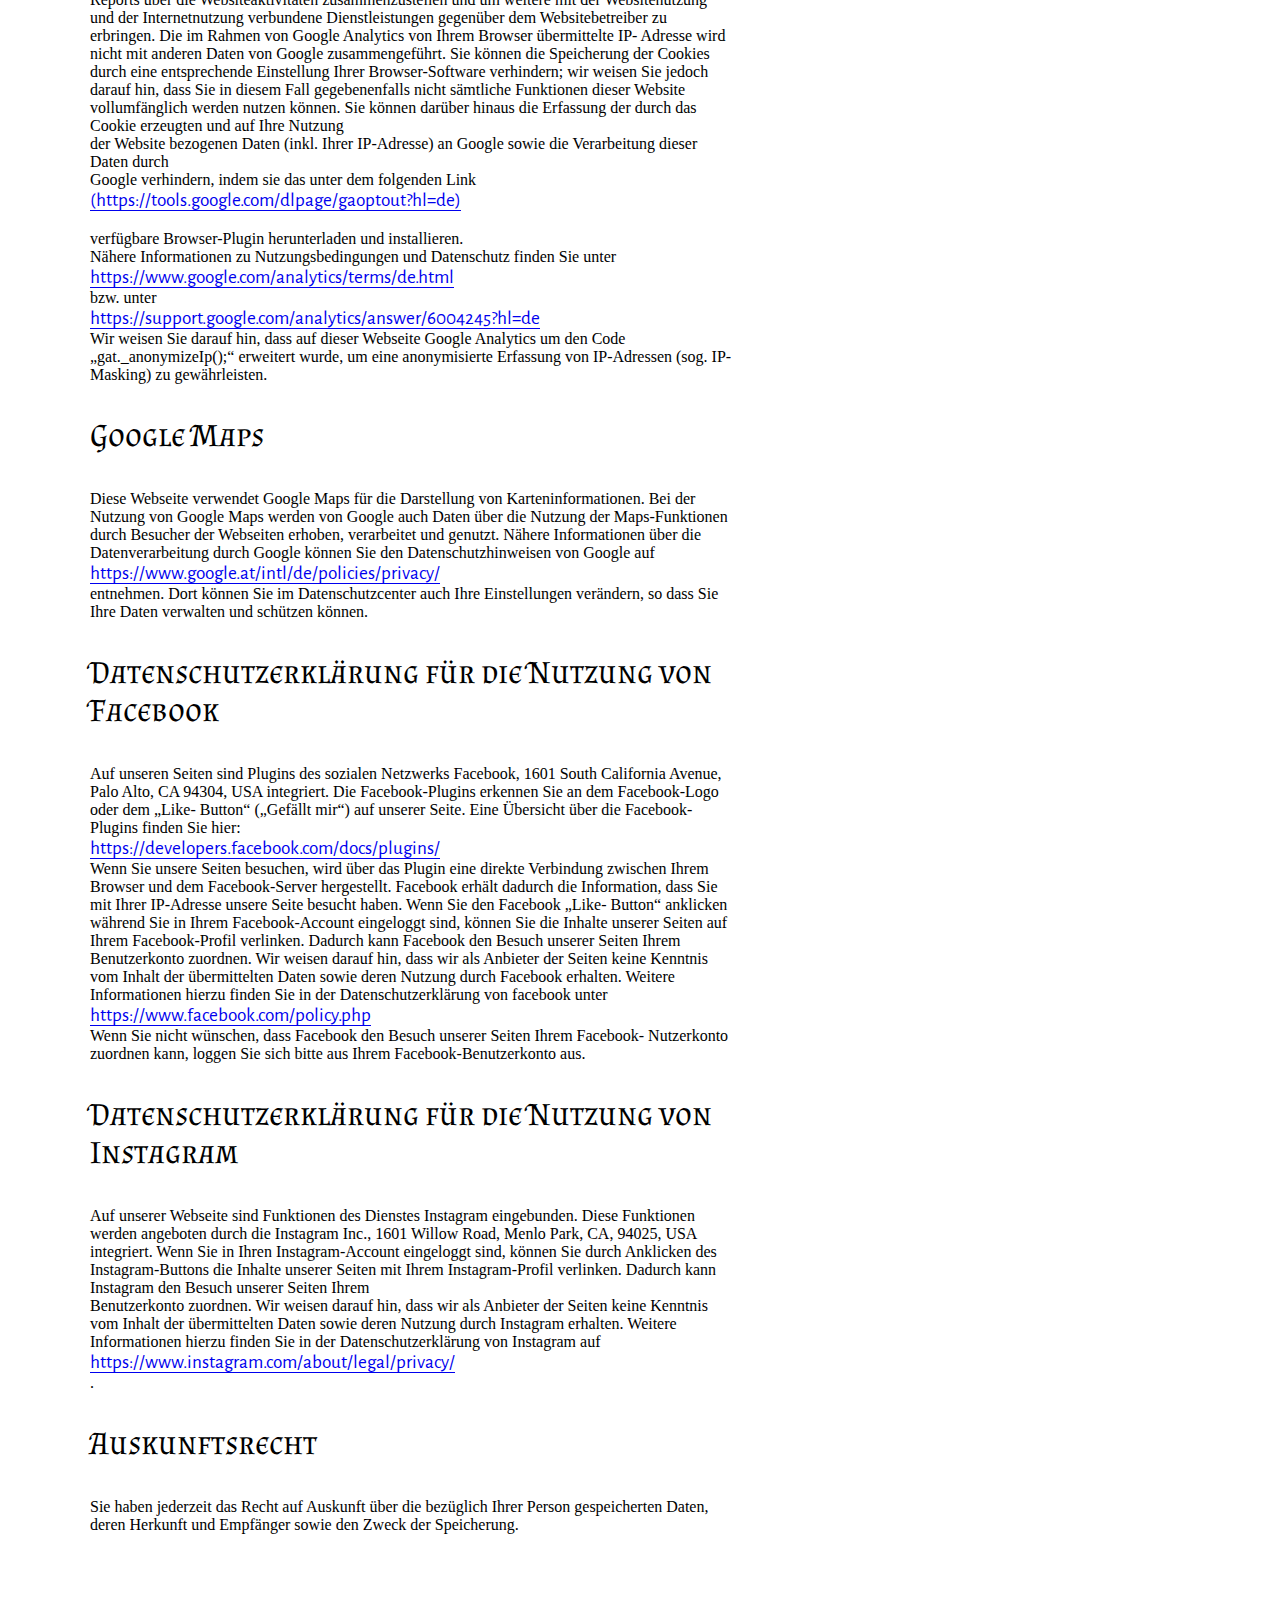
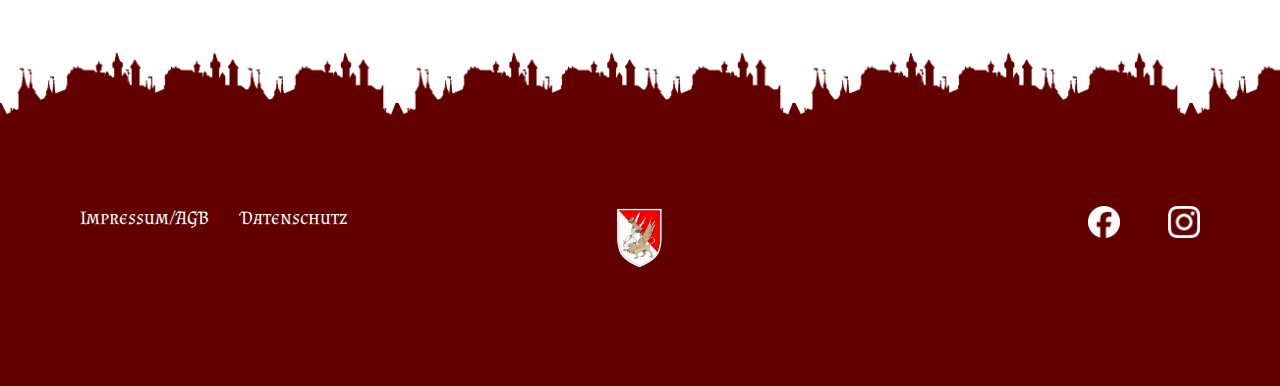
==== commit a4f34c9a: "update html." ====
--- a/Datenschutz.html
+++ b/Datenschutz.html
@@ -11,29 +11,27 @@
 
 <body>
 
-  <!-- nav =============================================== -->
-  <!-- Load an icon library to show a hamburger menu (bars) on small screens -->
-  <link rel="stylesheet" href="https://cdnjs.cloudflare.com/ajax/libs/font-awesome/4.7.0/css/font-awesome.min.css">
-
-  <!-- Top Navigation Menu -->
-  <div class="topnav">
-    <a href="index.html" class="active"><img class="imgnav" src="img/zrtLogo.png" alt="Link zum Zum Roten Tuch Logo"
-        title="Zum Roten Tuch Logo"></a>
-    <!-- Navigation links (hidden by default) -->
-    <div id="myLinks" class="myLink">
-      <div class="navBox1"><a alt="Link zur Über Uns Seite" title="Über Uns" href="ueberUns.html">Über Uns</a></div>
-      <div class="navBox2"><a alt="Link zur Märkte Seite" title="Märkte" href="Maerkte.html">Märkte</a></div>
-      <div class="navBox3"><a href="index.html"><img src="img/zrtLogo.png" alt="Link zum Zum Roten Tuch Logo"
-            title="Zum Roten Tuch Logo"></a></div>
-      <div class="navBox4"><a alt="Link zur Produkte Seite" title="Produkte" href="Produkte.html">Produkte</a></div>
-      <div class="navBox5"><a alt="Link zur Kontakt Seite" title="Kontakt" href="Kontakt.html">Kontakt</a></div>
-    </div>
-    <!-- "Hamburger menu" / "Bar icon" to toggle the navigation links -->
-    <a href="javascript:void(0);" class="icon" onclick="myFunction()">
-      <i class="fa fa-bars"></i>
-    </a>
+<!-- nav =============================================== -->
+<!-- Load an icon library to show a hamburger menu (bars) on small screens -->
+<link rel="stylesheet" href="https://cdnjs.cloudflare.com/ajax/libs/font-awesome/4.7.0/css/font-awesome.min.css">
+
+<!-- Top Navigation Menu -->
+<div class="topnav">
+  <a href="index.html" class="active"><img class="imgnav" src="img/zrtLogo.png" alt="Link zum Zum Roten Tuch Logo" title="Zum Roten Tuch Logo"></a>
+  <!-- Navigation links (hidden by default) -->
+  <div id="myLinks" class="myLink">
+    <div class="navBox1"><a alt="Link zur Über Uns Seite" title="Über Uns" href="ueberUns.html">Über Uns</a></div>
+    <div class="navBox2"><a alt="Link zur Märkte Seite" title="Märkte" href="Maerkte.html">Märkte</a></div>
+    <div class="navBox3"><a href="index.html"><img src="img/zrtLogo.png" alt="Link zum Zum Roten Tuch Logo" title="Zum Roten Tuch Logo"></a></div>
+    <div class="navBox4"><a alt="Link zur Produkte Seite" title="Produkte" href="Produkte.html">Produkte</a></div>
+    <div class="navBox5"><a alt="Link zur Kontakt Seite" title="Kontakt" href="Kontakt.html">Kontakt</a></div>
   </div>
-  <!-- nav =============================================== -->
+  <!-- "Hamburger menu" / "Bar icon" to toggle the navigation links -->
+  <a href="javascript:void(0);" class="icon" onclick="toggleMenu()">
+    <i class="fa fa-bars"></i>
+  </a>
+</div> 
+<!-- nav =============================================== -->
 
 
 
@@ -93,22 +91,18 @@
               Cookies helfen uns dabei, die Nutzungshäufigkeit und die Anzahl der Nutzer unserer Internetseiten zu
               ermitteln, sowie unsere Angebote für Sie komfortabel und effizient zu gestalten. Wir verwenden einerseits
               Session-Cookies, die ausschließlich für die Dauer Ihrer Nutzung unserer Website zwischengespeichert werden
-              <br>
               und zum anderen permanente Cookies, um Informationen über Besucher festzuhalten, die wiederholt auf
               unsere Website zugreifen. Der Zweck des Einsatzes dieser Cookies besteht darin, eine optimale
               Benutzerführung anbieten zu können sowie Besucher wiederzuerkennen und bei wiederholter Nutzung eine
               möglichst attraktive Website und interessante Inhalte präsentieren zu können. Der Inhalt eines permanenten
-              <br>
               Cookies beschränkt sich auf eine Identifikationsnummer. Name, IP-Adresse usw. werden nicht gespeichert.
               Eine Einzelprofilbildung über Ihr Nutzungsverhalten findet nicht statt. Eine Nutzung unserer Angebote ist
               auch ohne Cookies möglich. Sie können in Ihrem Browser das Speichern von Cookies deaktivieren, auf
               bestimmte Webseiten beschränken oder Ihren Webbrowser (Chrome, IE, Firefox,…) so einstellen, dass er sie
               benachrichtigt, sobald ein Cookie gesendet wird. Sie können Cookies auch jederzeit von der Festplatte
               ihres
-              <br>
               PC löschen. Bitte beachten Sie aber, dass Sie in diesem Fall mit einer eingeschränkten Darstellung der
               Seite
-              <br>
               und mit einer eingeschränkten Benutzerführung rechnen müssen.
 
               <br>
@@ -138,14 +132,14 @@
               der Website bezogenen Daten (inkl. Ihrer IP-Adresse) an Google sowie die Verarbeitung dieser Daten durch
               <br>
               Google verhindern, indem sie das unter dem folgenden Link <a
-                href="">(https://tools.google.com/dlpage/gaoptout?hl=de)</a>
+                href="https://tools.google.com/dlpage/gaoptout?hl=de">(https://tools.google.com/dlpage/gaoptout?hl=de)</a>
               <br>
               verfügbare Browser-Plugin herunterladen und installieren.
               <br>
 
               Nähere Informationen zu Nutzungsbedingungen und Datenschutz finden Sie unter
-              <a href="">https://www.google.com/analytics/terms/de.html</a> bzw. unter
-              <a href="">https://support.google.com/analytics/answer/6004245?hl=de</a>. Wir weisen Sie darauf hin, dass
+              <a href="https://marketingplatform.google.com/about/analytics/terms/de/">https://www.google.com/analytics/terms/de.html</a> bzw. unter
+              <a href="https://support.google.com/analytics/answer/6004245?hl=de">https://support.google.com/analytics/answer/6004245?hl=de</a> Wir weisen Sie darauf hin, dass
               auf dieser
               Webseite Google Analytics um den Code „gat._anonymizeIp();“ erweitert wurde, um eine anonymisierte
               Erfassung von IP-Adressen (sog. IP-Masking) zu gewährleisten.
@@ -159,7 +153,7 @@
               Google Maps werden von Google auch Daten über die Nutzung der Maps-Funktionen durch Besucher der
               Webseiten erhoben, verarbeitet und genutzt. Nähere Informationen über die Datenverarbeitung durch Google
               können Sie den Datenschutzhinweisen von Google auf
-              <a href="">https://www.google.at/intl/de/policies/privacy/</a> entnehmen. Dort können Sie im
+              <a href="https://policies.google.com/privacy?hl=de&gl=at">https://www.google.at/intl/de/policies/privacy/</a> entnehmen. Dort können Sie im
               Datenschutzcenter auch Ihre
               Einstellungen verändern, so dass Sie Ihre Daten verwalten und schützen können.
               <br>
@@ -170,7 +164,7 @@
               Auf unseren Seiten sind Plugins des sozialen Netzwerks Facebook, 1601 South California Avenue, Palo Alto,
               CA 94304, USA integriert. Die Facebook-Plugins erkennen Sie an dem Facebook-Logo oder dem „Like-
               Button“ („Gefällt mir“) auf unserer Seite. Eine Übersicht über die Facebook-Plugins finden Sie hier:
-              <a href="">https://developers.facebook.com/docs/plugins/</a>. Wenn Sie unsere Seiten besuchen, wird über
+              <a href="https://developers.facebook.com/docs/plugins/">https://developers.facebook.com/docs/plugins/</a> Wenn Sie unsere Seiten besuchen, wird über
               das Plugin eine
               direkte Verbindung zwischen Ihrem Browser und dem Facebook-Server hergestellt. Facebook erhält dadurch
               die Information, dass Sie mit Ihrer IP-Adresse unsere Seite besucht haben. Wenn Sie den Facebook „Like-
@@ -178,7 +172,7 @@
               Seiten auf Ihrem Facebook-Profil verlinken. Dadurch kann Facebook den Besuch unserer Seiten Ihrem
               Benutzerkonto zuordnen. Wir weisen darauf hin, dass wir als Anbieter der Seiten keine Kenntnis vom Inhalt
               der übermittelten Daten sowie deren Nutzung durch Facebook erhalten. Weitere Informationen hierzu finden
-              Sie in der Datenschutzerklärung von facebook unter <a href="">https://www.facebook.com/policy.php</a> Wenn
+              Sie in der Datenschutzerklärung von facebook unter <a href="https://www.facebook.com/privacy/policy/?entry_point=data_policy_redirect&entry=0">https://www.facebook.com/policy.php</a> Wenn
               Sie nicht
               wünschen, dass Facebook den Besuch unserer Seiten Ihrem Facebook- Nutzerkonto zuordnen kann, loggen Sie
               sich bitte aus Ihrem Facebook-Benutzerkonto aus.
@@ -198,7 +192,7 @@
               Benutzerkonto zuordnen. Wir weisen darauf hin, dass wir als Anbieter der Seiten keine Kenntnis vom Inhalt
               der übermittelten Daten sowie deren Nutzung durch Instagram erhalten. Weitere Informationen hierzu finden
               Sie in der Datenschutzerklärung von Instagram auf <a
-                href="">https://www.instagram.com/about/legal/privacy/</a>.
+                href="https://privacycenter.instagram.com/policy/?entry_point=ig_help_center_data_policy_redirect">https://www.instagram.com/about/legal/privacy/</a>.
 
               <br>
 
@@ -225,35 +219,31 @@
   </main>
 
 
-  <!-- footer__typ1 =============================================== -->
-  <div class="footerTop"></div>
-  <footer>
-    <div class="footer_container">
-      <div class="footer__box1">
-        <a href="Impressum.html" alt="link zum Impressum" title="Impressum">Impressum</a>
-        <a href="Datenschutz.html" alt="link zum Datenschutz" title="Datenschutz">Datenschutz</a>
-        <a href="#" alt="link zur PDF der AGB" title="AGB">AGB</a>
-      </div>
-      <div class="footer__box2">
-        <a href="index.html"><img src="img/zrtLogo.png" alt="Link zum Zum Roten Tuch Logo"
-            title="Zum Roten Tuch Logo"></a>
-      </div>
-      <div class="footer__box3">
-        <a href="https://www.facebook.com/zumrotentuch/"><img src="img/Facebook_Logo.png" alt="link zu facebook"
-            title="facebook_logo"></a>
-        <a href="https://www.instagram.com/rotes.tuch/"><img src="img/Instagram_Logo.png" alt="link zu instagram"
-            title="instagram_logo"></a>
-      </div>
-    </div>
-  </footer>
-  <!-- footer__typ1 =============================================== -->
-
-
-  <script>/* Toggle between showing and hiding the navigation menu links when the user clicks on the hamburger menu / bar icon */
-    function myFunction() {
-      var x = document.getElementById("myLinks");
-      x.classList.toggle("show");
-    }
+<!-- footer__typ1 =============================================== -->
+<div class="footerTop"></div>
+<footer>
+        <div class="footer_container">
+            <div class="footer__box1">
+                <a href="Impressum.html" alt="link zum Impressum" title="Impressum">Impressum/AGB</a>
+                <a href="Datenschutz.html" alt="link zum Datenschutz" title="Datenschutz">Datenschutz</a>
+            </div>
+            <div class="footer__box2">
+                <a href="index.html"><img src="img/zrtLogo.png" alt="Link zum Zum Roten Tuch Logo" title="Zum Roten Tuch Logo"></a>
+            </div>
+            <div class="footer__box3">
+                <a href="https://www.facebook.com/zumrotentuch/"><img src="img/Facebook_Logo.png" alt="link zu facebook" title="facebook_logo"></a>
+                <a href="https://www.instagram.com/rotes.tuch/"><img src="img/Instagram_Logo.png" alt="link zu instagram" title="instagram_logo"></a>
+            </div>
+        </div>
+</footer>
+<!-- footer__typ1 =============================================== -->
+
+
+<script>
+  function toggleMenu() {
+    var x = document.getElementById("myLinks");
+    x.classList.toggle("show");
+  }
   </script>
 </body>
 
